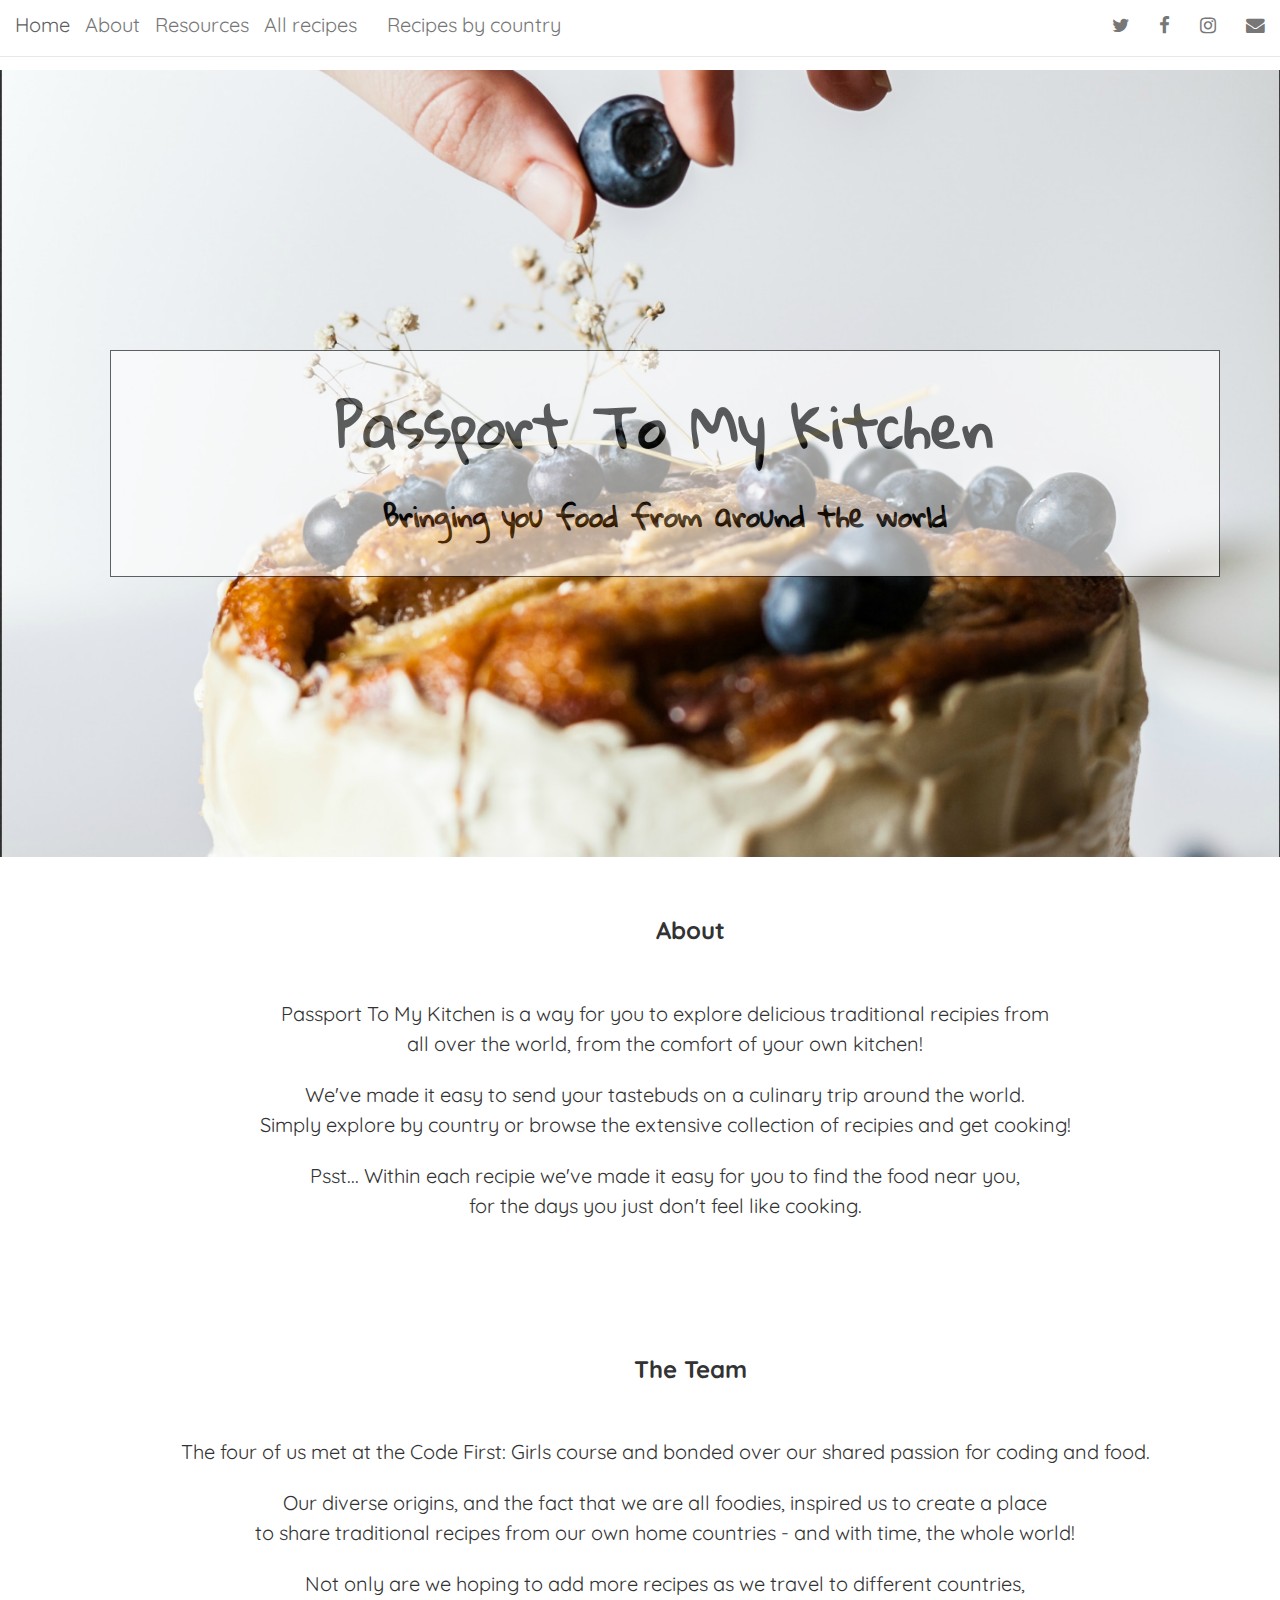
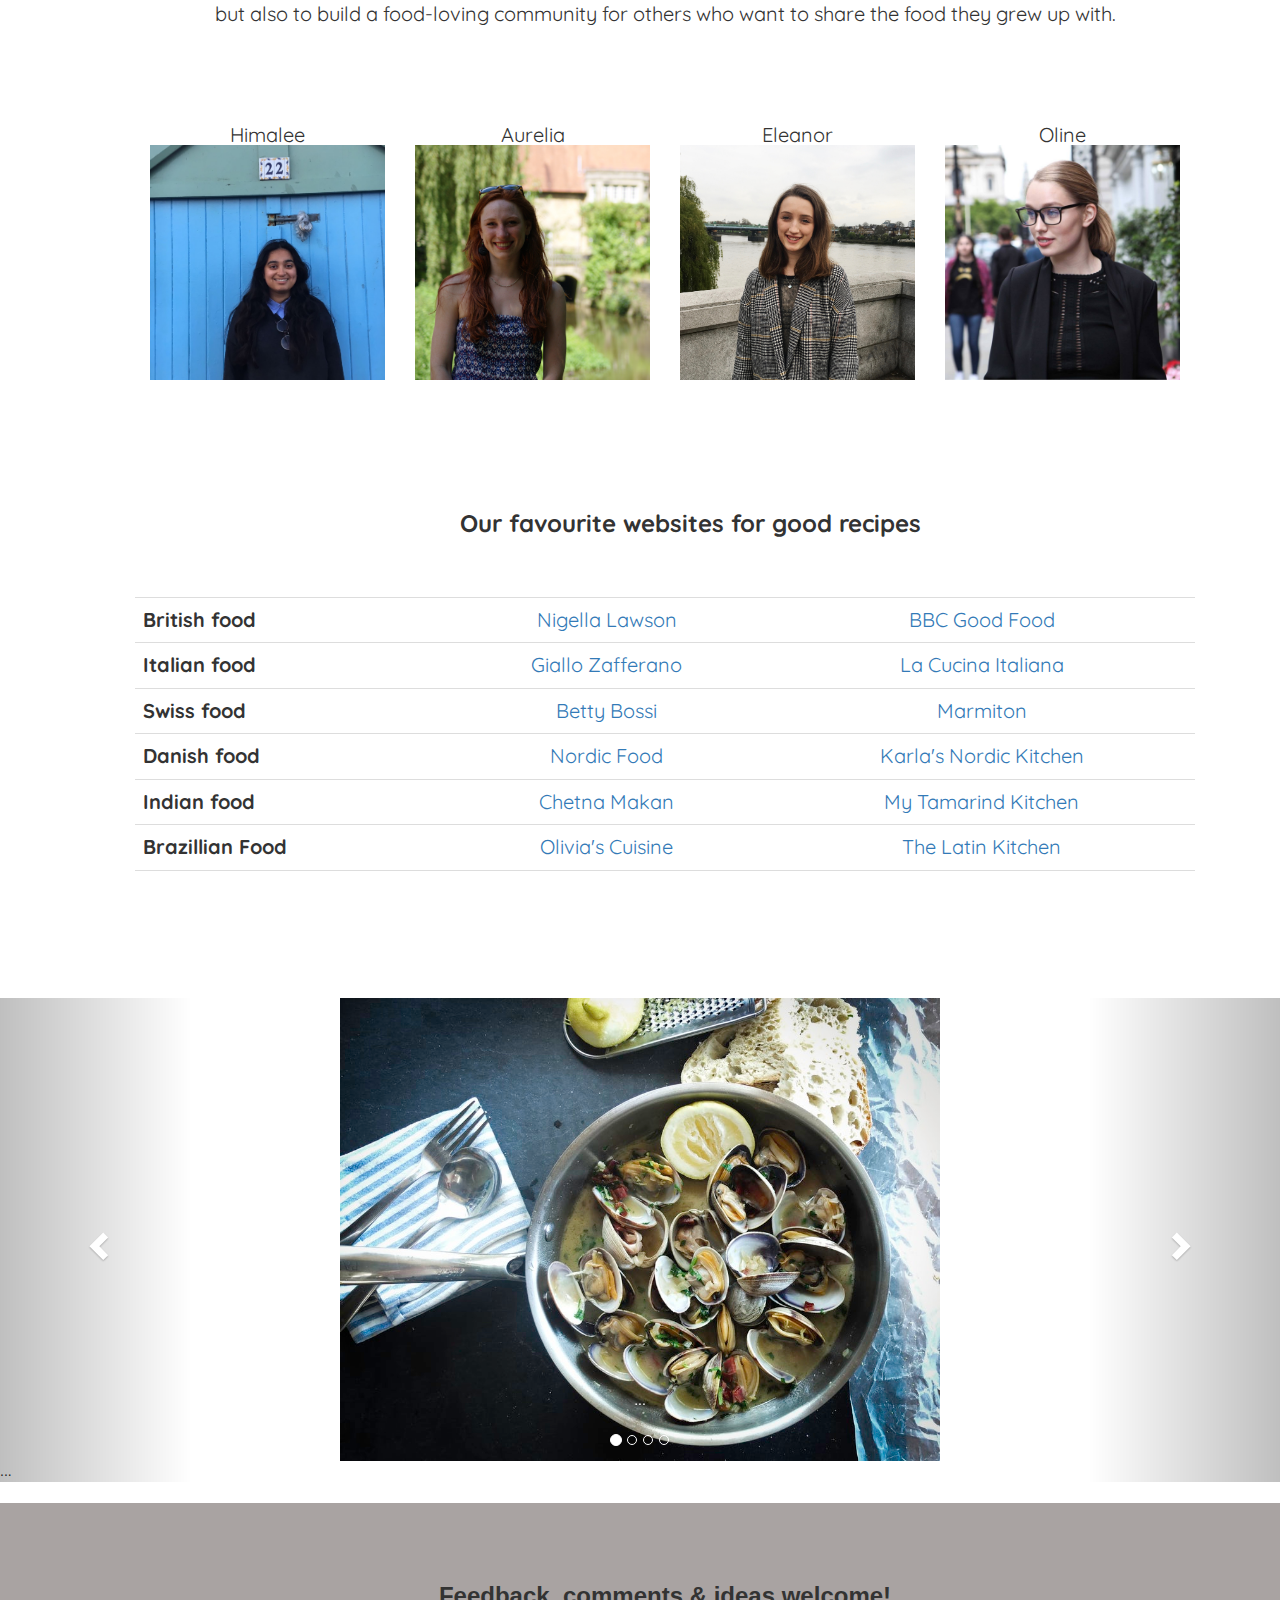
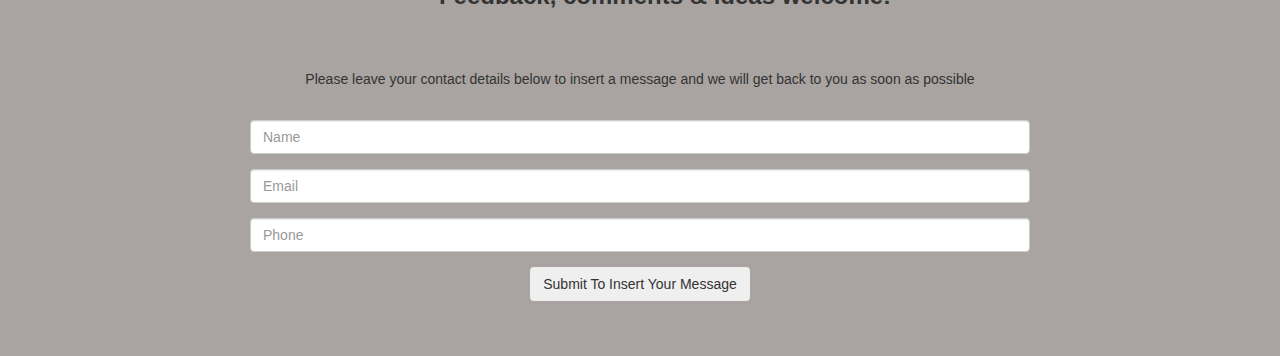
==== index.html @ 4217201e "Copied files into food_blog" ====
<!DOCTYPE html>
			<html lang="en">

				<head>
					<title>Passport To My Kitchen</title>
					<link href='bootstrap-3.3.7-dist/css/bootstrap.css' rel='stylesheet'>
					<meta name="viewport" content="width=device-width, initial-scale=1.0">
					<link rel="stylesheet" href="https://cdnjs.cloudflare.com/ajax/libs/font-awesome/4.7.0/css/font-awesome.min.css">
					<link rel="stylesheet" type="text/css" href="css/style.css">
					<!-- jQuery library -->
					<script src="https://ajax.googleapis.com/ajax/libs/jquery/1.11.3/jquery.min.js"></script>
					<!-- Latest compiled Bootstrap JavaScript -->
					<script src="http://maxcdn.bootstrapcdn.com/bootstrap/3.3.5/js/bootstrap.min.js"></script>
					<!-- Fonts -->
					<link href="https://fonts.googleapis.com/css?family=Gloria+Hallelujah" rel="stylesheet">
					<link href="https://fonts.googleapis.com/css?family=Quicksand" rel="stylesheet">
					<link rel="stylesheet" href="fonts/font-awesome/css/font-awesome.min.css">
				</head>

				<body>

					<!-- header -->
					<div class="jumbotron-header">
						<div class="transbox-header">
		  				<h1>Passport To My Kitchen</h1>
							<h2>Bringing you food from around the world</h2>
						</div>
					</div>
					<!--About-->
					<div id="about-section">
						<div class="container">
							<h3>About</h3>
							<p>Passport To My Kitchen is a way for you to explore delicious traditional recipies from</p>
              <p>all over the world, from the comfort of your own kitchen!</p>
              <br>
            	<p>We've made it easy to send your tastebuds on a culinary trip around the world.</p>
              <p>Simply explore by country or browse the extensive collection of recipies and get cooking! </p>
              <br>
              <p>Psst... Within each recipie we've made it easy for you to find the food near you,</p>
              <p>for the days you just don't feel like cooking.</p>
            </div>
					</div>
					<!-- The team -->
					<div class="container">
						<div id="team-section">
							<h3>The Team</h3>
							<p>The four of us met at the Code First: Girls course and bonded over our shared passion for coding and food.</p>
							<br>
							<p>Our diverse origins, and the fact that we are all foodies, inspired us to create a place</p>
							<p>to share traditional recipes from our own home countries - and with time, the whole world!</p>
							<br>
							<p>Not only are we hoping to add more recipes as we travel to different countries,</p>
							<p>but also to build a food-loving community for others who want to share the food they grew up with. </p>
						</div>
					</div>
					<div id="profile-photos"
						<div class="container"
							<div class="row">
								<div class="col-sm-3"
									<h3>Himalee</h3>
									<img src="images/himalee.jpg" alt="image of potatoes" class="img-responsive">
								</div>
								<div class="col-sm-3"
									<h3>Aurelia</h3>
									<img src="images/aurelia.jpg" alt="image of potatoes" class="img-responsive">
								</div>
								<div class="col-sm-3"
									<h3>Eleanor</h3>
									<img src="images/eleanor.jpg" alt="image of potatoes" class="img-responsive">
								</div>
								<div class="col-sm-3"
									<h3>Oline</h3>
									<img src="images/Oline.jpg" alt="image of potatoes" class="img-responsive">
								</div>
							</div>
						</div>
					</div>

			<!-- Resources -->
			<div id="resources-section"
					<div class="container">
						<h3>Our favourite websites for good recipes</h3>
						<!-- Table -->
						<div class="table-responsive">
							<table class="table">
		  					<tbody>
		    					<tr>
		      						<th scope="row">British food</th>
		      						<td><a href="https://www.nigella.com">Nigella Lawson</a></td>
		      						<td><a href="https://www.bbcgoodfood.com">BBC Good Food</a></td>
		    					</tr>
								<tr>
		      						<th scope="row">Italian food</th>
									<td><a href="http://www.giallozafferano.it">Giallo Zafferano</a></td>
									<td><a href="https://www.lacucinaitaliana.it/ricette/">La Cucina Italiana</a></td>
		    					</tr>
								<tr>
		      						<th scope="row">Swiss food</th>
									<td><a href="https://www.bettybossi.ch/fr/Rezept/List">Betty Bossi</a></td>
									<td><a href="http://www.marmiton.org/recettes/selection_recettes_de_suisse.aspx">Marmiton</a></td>
		    					</tr>
								<tr>
		      						<th scope="row">Danish food</th>
		      						<td><a href="http://nordicfoodliving.com/recipes/">Nordic Food</a></td>
		      						<td><a href="https://www.karlasnordickitchen.com/category/recipes/">Karla's Nordic Kitchen</a></td>
		    					</tr>
									<tr>
			      						<th scope="row">Indian food</th>
			      						<td><a href="https://chetnamakan.co.uk/">Chetna Makan</a></td>
			      						<td><a href="http://www.mytamarindkitchen.com/">My Tamarind Kitchen</a></td>
			    					</tr>
			    					<tr>
		      							<th scope="row">Brazillian Food</th>
		      							<td><a href="http://www.oliviascuisine.com/authentic-brazilian-recipes/">Olivia's Cuisine</a></td>
		      							<td><a href="http://thelatinkitchen.com/r/origin/brazil-food-recipes">The Latin Kitchen</a></td>
		    						</tr>
		      						<th scope="row"></th>
									<td></td>
									<td></td>
		  					</tbody>
							</table>
						</div>
					</div>
				</div>
						</br>

					<!-- Carousel -->
					<div id="carousel-example-generic" class="carousel slide" data-ride="carousel">
						<!-- Indicators -->
						<ol class="carousel-indicators">
							<li data-target="#carousel-example-generic" data-slide-to="0" class="active"></li>
							<li data-target="#carousel-example-generic" data-slide-to="1"></li>
							<li data-target="#carousel-example-generic" data-slide-to="2"></li>
							<li data-target="#carousel-example-generic" data-slide-to="3"></li>
						</ol>

						<!-- Wrapper for slides -->
						<div class="carousel-inner" role="listbox">
							<div class="item active">
								<img src="images/french_cuisine.jpg" alt="France, oysters">
								<div class="carousel-caption">
									...
								</div>
							</div>
							<div class="item">
								<img src="images/american_burgers.jpg" alt="USA, burgers">
								<div class="carousel-caption">
									...
								</div>
							</div>
							<div class="item">
								<img src="images/street_food_asia.jpg" alt="China, street food">
								<div class="carousel-caption">
									...
								</div>
							</div>
							<div class="item">
								<img src="images/italian_pizza.jpg" alt="Italy, pizza">
								<div class="carousel-caption">
									...
								</div>
							</div>
							...
						</div>

						<!-- Controls -->
						<a class="left carousel-control" href="#carousel-example-generic" role="button" data-slide="prev">
							<span class="glyphicon glyphicon-chevron-left" aria-hidden="true"></span>
							<span class="sr-only">Previous</span>
						</a>
						<a class="right carousel-control" href="#carousel-example-generic" role="button" data-slide="next">
							<span class="glyphicon glyphicon-chevron-right" aria-hidden="true"></span>
							<span class="sr-only">Next</span>
						</a>
					</div>

					<!-- Custome Google Form -->
					<br/>
					<div class="row" style="padding:40px 250px 40px 250px;">
						<h3>Feedback, comments & ideas welcome!</h3>
						<p>Please leave your contact details below to insert a message and we will get back to you as soon as possible</p>
		  				<br/>
		  					<form action="https://docs.google.com/forms/d/e/1FAIpQLScUq0qzjzRwmiwfKbbggPRT-I--FvnoFDZmyZ51WJOsVTOa4g/formResponse" method="post" id="application-form" target="_blank">
		    					<div class="row-form">
		      					<div class="col-md-12">
		        					<div class="form-group">
		          					<input type="text" name="entry.2005620554" value="" class="form-control name" id="entry_2005620554" dir="auto" aria-label="Name  " aria-required="true" placeholder="Name">
		        					</div>
		      					</div>
		    					</div>
		    					<div class="row-form">
		      					<div class="col-md-12">
		        					<div class="form-group">
		          					<input type="text" name="entry.1045781291" value="" class="form-control email" id="entry_1045781291" dir="auto" aria-label="Email  " aria-required="true" placeholder="Email">
		        					</div>
		      					</div>
		    					</div>
		    					<div class="row-form">
		      					<div class="col-md-12">
		        					<div class="form-group">
		          					<input type="text" name="entry.1166974658" value="" class="form-control phone" id="entry_1166974658" dir="auto" aria-label="Phone Number  " aria-required="true" placeholder="Phone">
		        					</div>
		      					</div>
		    					</div>
		    					<div class="col-md-12">
		      					<div class="form-group">
		        					<input type="submit" id="submit" class="btn btn-custom" name="submit" value="Submit To Insert Your Message">
		      					</div>
		    					</div>
								</form>
							</div>

						<!--Navbar with dropdown-->
						<nav class="navbar navbar-default navbar-fixed-top" role="navigation">
								<div class="container-fluid">
									<div class="navbar-header">
											<button type="button" class="navbar-toggle" data-toggle="collapse" data-target="#navbar1">
													<span class="sr-only">Toggle navigation</span>
													<span class="icon-bar"></span>
													<span class="icon-bar"></span>
													<span class="icon-bar"></span>
											</button>
											<!-- menu items -->
											<a class="navbar-brand" href="index.html">Home</a>
											<a class="navbar-brand" href="#about-section">About</a>
											<a class="navbar-brand" href="#resources-section">Resources</a>
											<a class="navbar-brand" href="all-recipes.html">All recipes</a>
											<div class="dropdown">
	  										<button onclick="myFunction()" class="dropbtn">Recipes by country</button>
	  										<div id="myDropdown" class="dropdown-content">
	    										<a href="shepherds-pie.html">England</a>
	    										<a href="switzerland.html">Switzerland</a>
	    										<a href="denmark.html">Denmark</a>
													<a href="india.html">India</a>
	  										</div>
											</div>
									</div>
										<!-- social media icons -->
										<ul class="nav navbar-nav navbar-right social">
					              <li><a href="https://twitter.com/passportkitchen"><i class="fa fa-lg fa-twitter"></i></a></li>
					              <li><a href="https://www.facebook.com/Passport-to-my-kitchen-1292027867610200/?modal=admin_todo_tour"><i class="fa fa-lg fa-facebook"></i></a></li>
					              <li><a href="https://www.instagram.com/passport_to_my_kitchen/?hl=en"><i class="fa fa-lg fa-instagram"></i></a></li>
					              <li><a href="mailto:passporttomykitchen@gmail.com"><i class="fa fa-lg fa-envelope"></i></a></li>
					          </ul>
								</div>
							</div>
						</header>
					</nav>

				<script type="text/javascript" src="js/main.js"></script>

				</body>
---- css/style.css ----
body {
	padding-top: 70px;
	line-height: 150%;
	background-color: #fff;
}

#carousel-example-generic img {
	display: block;
	width: 600px;
	margin: 0 auto;
	max-width: 100%;
	}

.jumbotron-header {
	padding-top: 250px;
	padding-right: 30px;
	padding-bottom: 250px;
	padding-left: 80px;
	background-image: url("../images/cover_cake.jpg");
	width: 100%;
	height: 100%;
	background-size: cover;
	background-repeat: no-repeat;
	background-attachment: fixed;
}

.transbox-header {
    margin: 30px;
    background-color: #ffffff;
    border: 1px solid black;
    opacity: 0.6;
    filter: alpha(opacity=60); /* For IE8 and earlier */
}

.transbox-header h1, h2 {
		margin: 4%;
		font-family: 'Gloria Hallelujah', cursive;
    font-weight: bold;
    color: #000000;
		text-align: center;
}

.row {
	text-align: center;
}

.row {
	background-color: #a9a3a2;
}

h1 {
	font-size: 400%;
}

h2 {
	font-size: 200%;
}

h3 {
	font-weight: bold;
	padding-top: 20px;
	padding-right: 30px;
	padding-bottom: 50px;
	padding-left: 80px;
}

p {
	line-height: 20px;
}

.container {
	padding-top: 20px;
	padding-right: 30px;
	padding-bottom: 70px;
	padding-left: 80px;
	text-align: center;
	font-family: 'Quicksand', sans-serif;
	font-size: 20px;
}

.navbar-default {
	background-color: #fff;
}

.navbar-default .navbar-nav > li > a:hover, .navbar-default .navbar-nav > li > a:focus {
    color: #777;
}

.social .fa-twitter:hover {
    color: #00ABE3;
}

.social .fa-facebook:hover {
    color: #4060A5;
}

.social .fa-envelope:hover {
    color: #e64522;
}

.social .fa-instagram:hover {
    color: #bc2a8d
}

/* Dropdown Button */
.dropbtn {
    background-color: white;
    color: #777;
    padding: 16px;
    font-size: 16px;
    border: none;
    cursor: pointer;
		float: left;
		height: 50px;
		padding: 15px 15px;
		font-size: 18px;
		line-height: 20px;
}

/* Dropdown button on hover & focus */
.dropbtn:hover, .dropbtn:focus {
    background-color: #777;
		color: #000;
}

/* The container <div> - needed to position the dropdown content */
.dropdown {
    position: relative;
    display: inline-block;
}

/* Dropdown Content (Hidden by Default) */
.dropdown-content {
    display: none;
    position: absolute;
    background-color: #f9f9f9;
    min-width: 160px;
    box-shadow: 0px 8px 16px 0px rgba(0,0,0,0.2);
    z-index: 1;
		overflow: auto;
}

/* Links inside the dropdown */
.dropdown-content a {
    color: black;
    padding: 12px 16px;
    text-decoration: none;
    display: block;
}

/* Change color of dropdown links on hover */
.dropdown-content a:hover {background-color: #f1f1f1}

/* Show the dropdown menu (use JS to add this class to the .dropdown-content container when the user clicks on the dropdown button) */
.show {display:block;}


/* creating columns for image grid */
.column {
    float: left;
    width: 50%;
    padding: 10px;
}

.column img {
    margin-top: 12px;
    width: 100%;
}

/* Clear floats after the columns */
.row:after {
    content: "";
    display: table;
    clear: both;
}


/* HOVER OVER */
.overlay {
 position: absolute;
 bottom: 0;
 left: 0;
 right: 0;
 background-color: #ffffff ;
    opacity: .8;
 overflow: hidden;
 width: 100%;
 height: 0;
 transition: .5s ease;
}

.row:hover .overlay {
 height: 30%;
}

#myDropdown {
	font-family: 'Quicksand', sans-serif;
	font-size: 20px;
}

.navbar-brand {
	font-family: 'Quicksand', sans-serif;
	font-size: 20px;
}

.dropbtn {
	font-family: 'Quicksand', sans-serif;
	font-size: 20px;
}
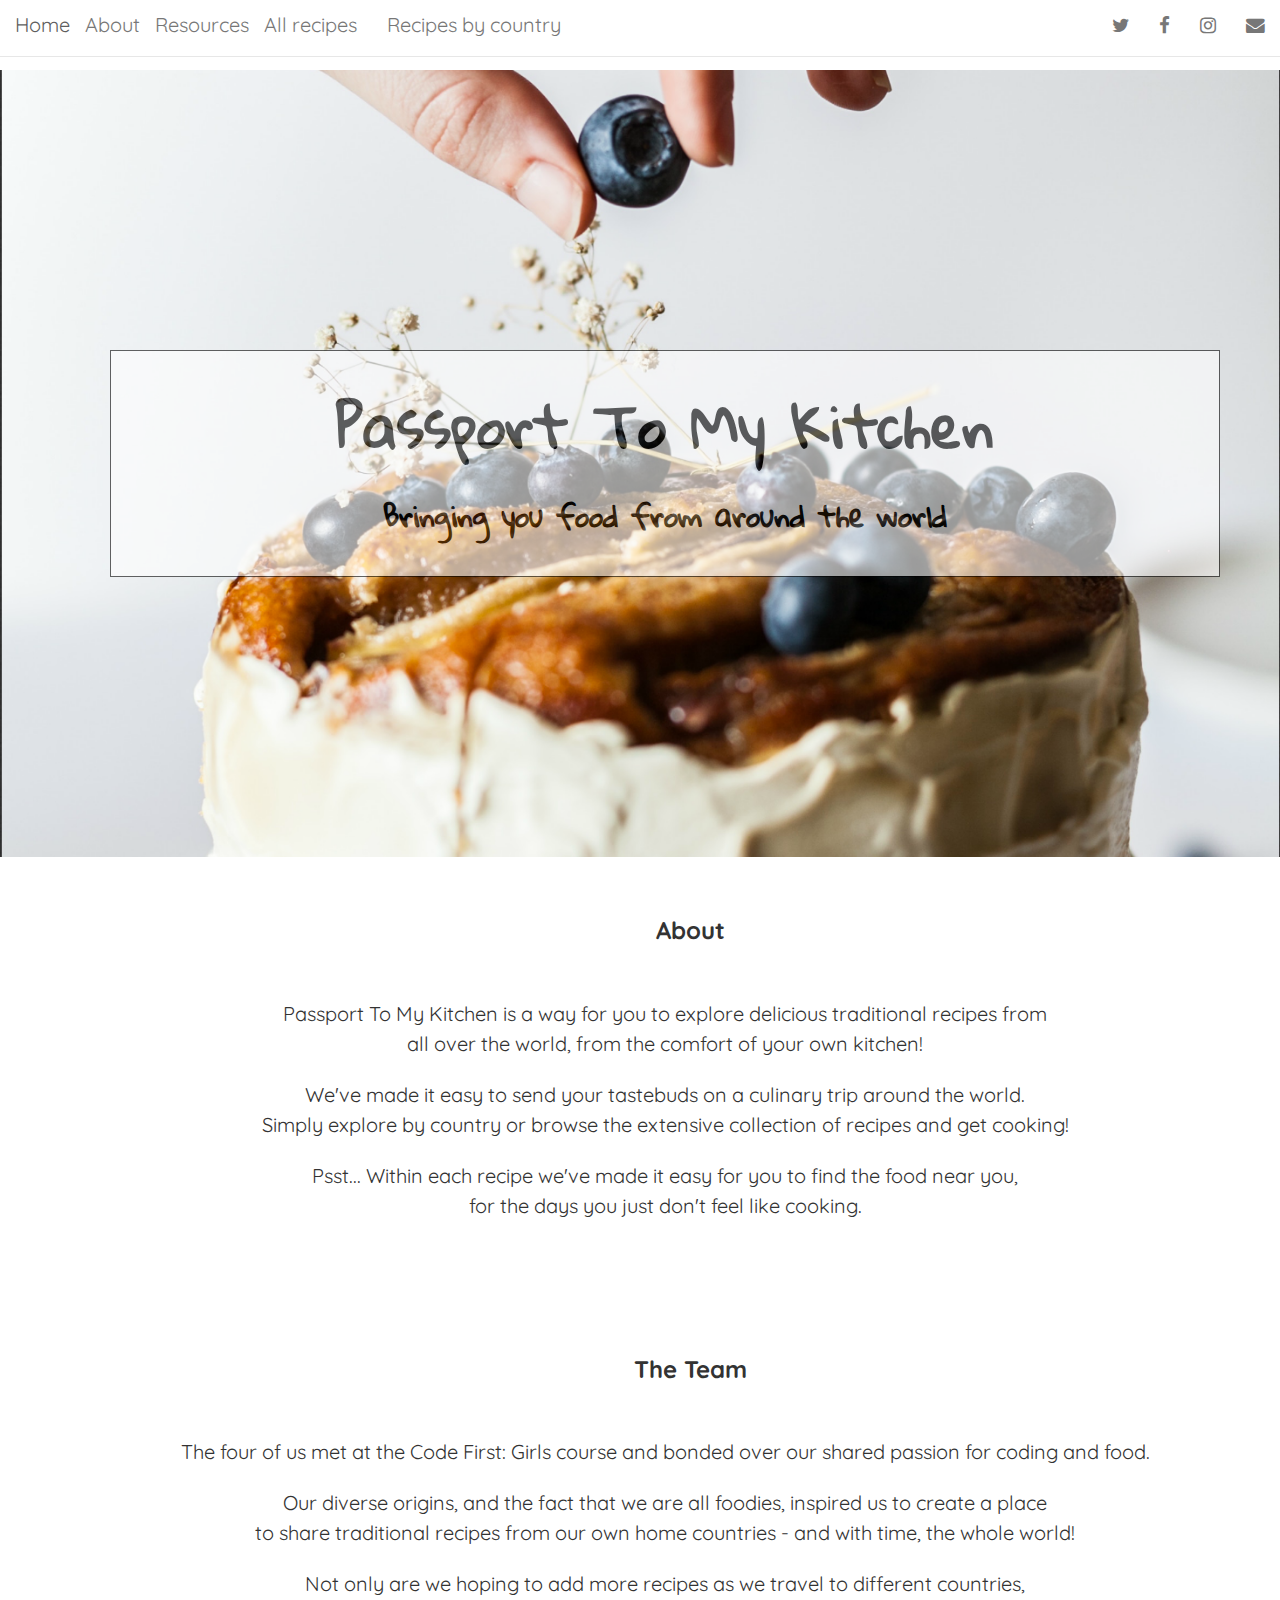
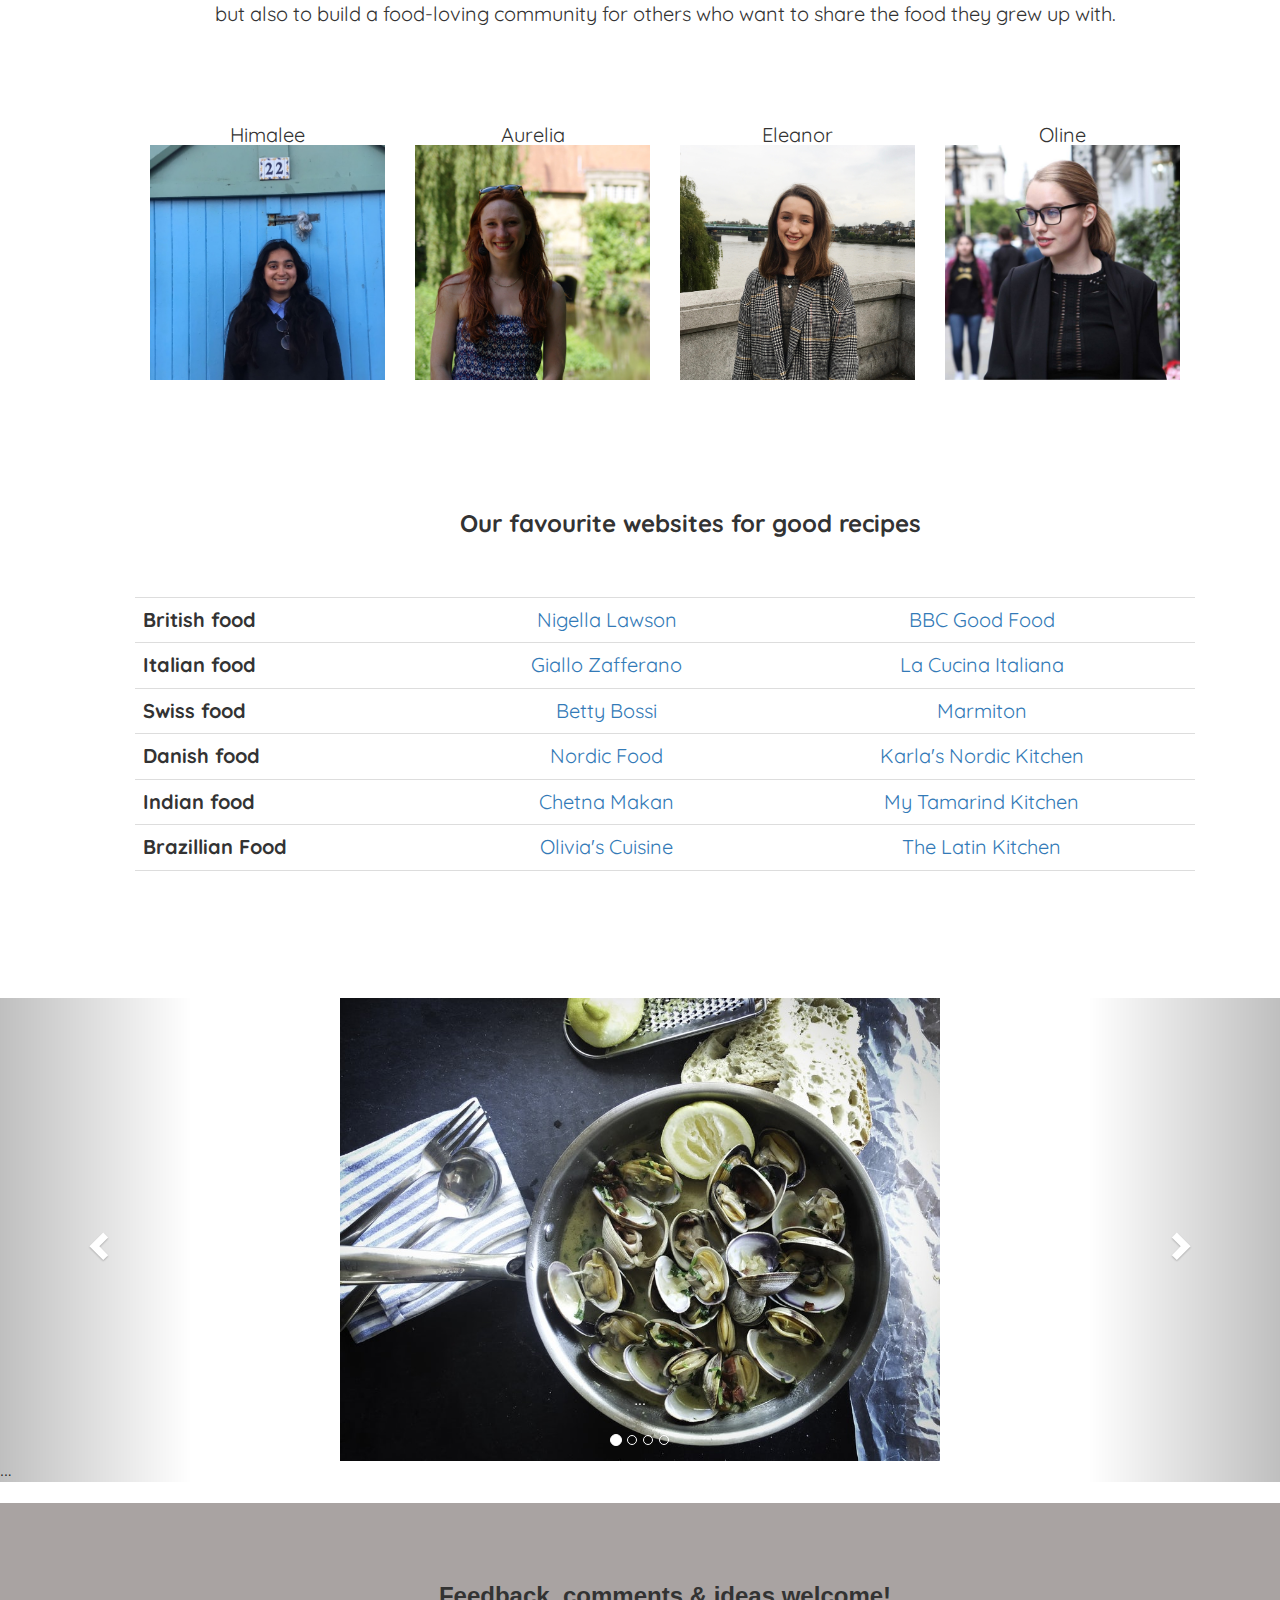
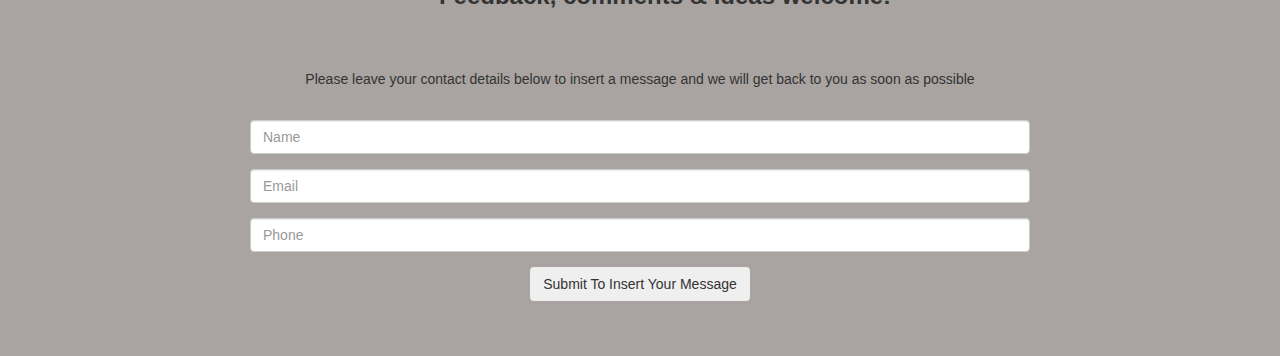
==== commit 3c95b53d: "Fixing receipie" ====
--- a/index.html
+++ b/index.html
@@ -30,13 +30,13 @@
 					<div id="about-section">
 						<div class="container">
 							<h3>About</h3>
-							<p>Passport To My Kitchen is a way for you to explore delicious traditional recipies from</p>
+							<p>Passport To My Kitchen is a way for you to explore delicious traditional recipes from</p>
               <p>all over the world, from the comfort of your own kitchen!</p>
               <br>
             	<p>We've made it easy to send your tastebuds on a culinary trip around the world.</p>
-              <p>Simply explore by country or browse the extensive collection of recipies and get cooking! </p>
+              <p>Simply explore by country or browse the extensive collection of recipes and get cooking! </p>
               <br>
-              <p>Psst... Within each recipie we've made it easy for you to find the food near you,</p>
+              <p>Psst... Within each recipe we've made it easy for you to find the food near you,</p>
               <p>for the days you just don't feel like cooking.</p>
             </div>
 					</div>
